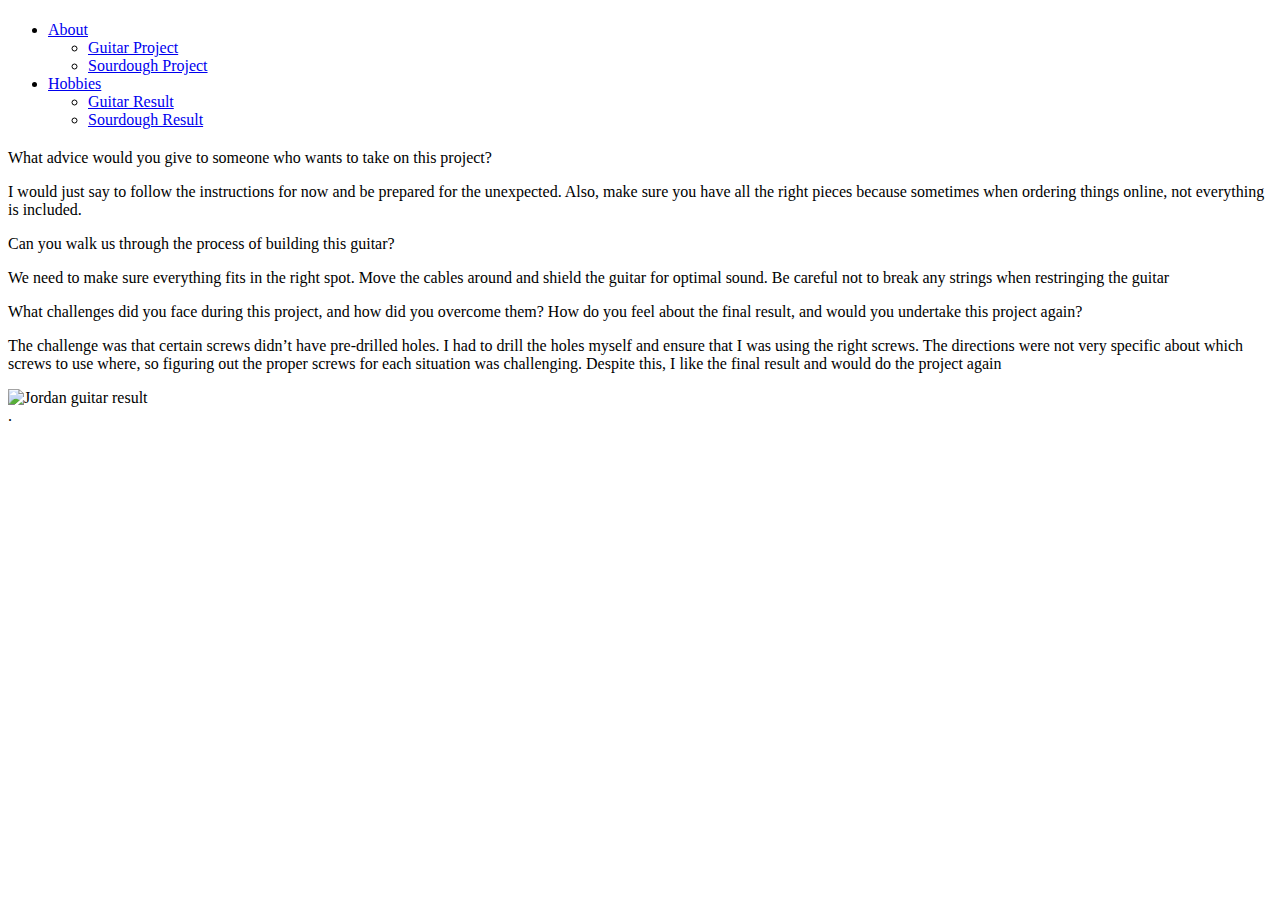
==== assignment_7_2.html @ 22ad2dd9 "Add files via upload" ====
<!DOCTYPE html>
<html lang="en">
<head>
    <meta charset="UTF-8">
    <meta name="viewport" content="width=device-width, initial-scale=1.0">
    <title>Creative Intentions</title>
    <link rel="stylesheet" href="assignment_7_2.css">
</head>
<body>
    <header>
        <div class="header-content">
            <h1><span class="subtitle"></span></h1>
            <nav>
                <ul class="menu">
                    <li class="menu-item dropdown">
                        <a href="#">About</a>
                        <ul class="dropdown-content">
                            <li><a href="hobby1.html">Guitar Project</a></li>
                            <li><a href="hobby2.html">Sourdough Project</a></li>
                        </ul>
                    </li>
                    <li class="menu-item dropdown">
                        <a href="#">Hobbies</a>
                        <ul class="dropdown-content">
                            <li><a href="hobby1.html">Guitar Result</a></li>
                            <li><a href="hobby2.html">Sourdough Result</a></li>
                        </ul>
                    </li>
                </ul>
            </nav>
        </div>
    </header>
    <main>
        <section class="blog-intro">
            <div class="text-content">
                <h2></h2>
                <p class="advice-paragraph">What advice would you give to someone who wants to take on this project?</p>
                <p class="advice-answer">I would just say to follow the instructions for now and be prepared for the unexpected. Also, make sure you have all the right pieces because sometimes when ordering things online, not everything is included.</p>
                <p class="process-paragraph">Can you walk us through the process of building this guitar?</p>
                <p class="process-answer">We need to make sure everything fits in the right spot. Move the cables around and shield the guitar for optimal sound. Be careful not to break any strings when restringing the guitar</p>
                <p class="challenges-paragraph">What challenges did you face during this project, and how did you overcome them? How do you feel about the final result, and would you undertake this project again?</p>
                <p class="challenges-answer">
The challenge was that certain screws didn’t have pre-drilled holes. I had to drill the holes myself and ensure that I was using the right screws. The directions were not very specific about which screws to use where, so figuring out the proper screws for each situation was challenging. Despite this, I like the final result and would do the project again</p>
            </div>
            <div class="image-content">
                <img src="guitarfinal.jpeg" alt="Jordan guitar result">
            </div>
        </section>
    </main>
    <footer>
        .
    </footer>
</body>
</html>
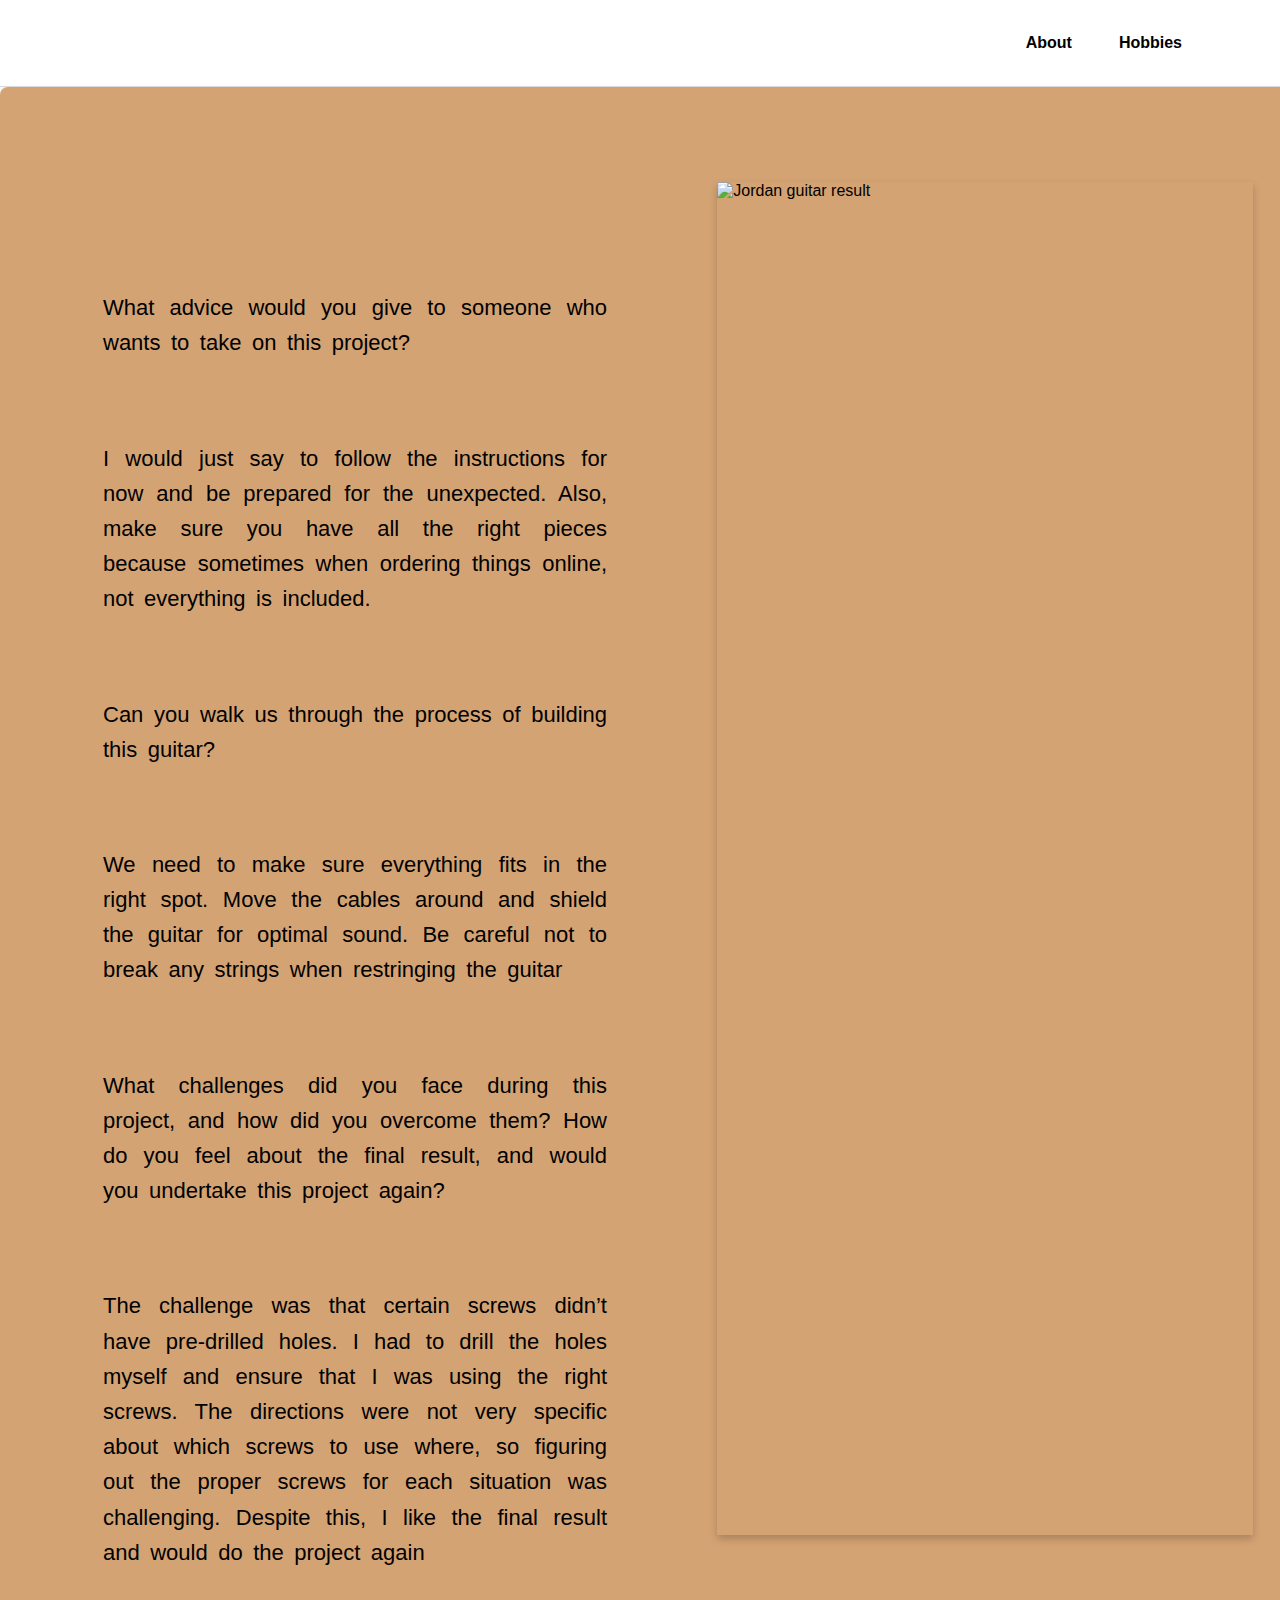
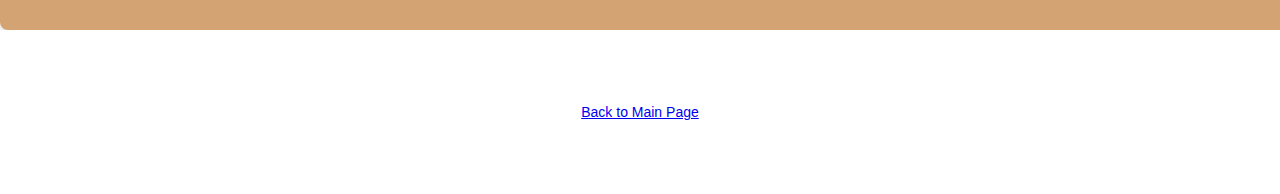
==== commit 169e46f4: "Update assignment_7_2.html" ====
--- a/assignment_7_2.html
+++ b/assignment_7_2.html
@@ -48,7 +48,7 @@
         </section>
     </main>
     <footer>
-        .
-    </footer>
+            <p><a href="index.html" class="back-to-main">Back to Main Page</a></p>
+        </footer>
 </body>
-</html>+</html>
--- a/assignment_7_2.css
+++ b/assignment_7_2.css
@@ -0,0 +1,172 @@
+body {
+    font-family: 'Arial Rounded MT Bold', Arial, sans-serif;
+    margin: 0;
+    padding: 0;
+    background-color: #f9f9f9;
+    display: flex;
+    flex-direction: column;
+    min-height: 100vh;
+}
+
+header {
+    display: flex;
+    justify-content: space-between;
+    background-color: #ffffff;
+    padding: 20px;
+    border-bottom: 1px solid #ddd;
+}
+
+.header-content {
+    width: 90%;
+    max-width: 1200px;
+    margin: 0 auto;
+    display: flex;
+    justify-content: space-between;
+    align-items: center;
+}
+
+h1 {
+    font-size: 24px;
+    margin: 0;
+}
+
+h1 .subtitle {
+    font-weight: normal;
+    font-size: 16px;
+    color: #4B2E2F;
+    margin-left: 10px;
+    font-style: italic;
+}
+
+nav ul {
+    list-style-type: none;
+    margin: 0;
+    padding: 0;
+    display: flex;
+    gap: 15px;
+}
+
+nav ul li {
+    position: relative;
+    display: inline-block;
+}
+
+nav ul li a {
+    text-decoration: none;
+    color: #000;
+    font-weight: bold;
+    padding: 14px 16px;
+    display: block;
+}
+
+.dropdown-content {
+    display: none;
+    position: absolute;
+    background-color: #f9f9f9;
+    min-width: 160px;
+    box-shadow: 0px 8px 16px 0px rgba(0,0,0,0.2);
+    z-index: 1;
+}
+
+.dropdown-content a {
+    color: black;
+    padding: 12px 16px;
+    text-decoration: none;
+    display: block;
+    text-align: left;
+}
+
+.dropdown-content a:hover {
+    background-color: #f1f1f1;
+}
+
+nav ul li:hover .dropdown-content {
+    display: block;
+}
+
+.blog-intro {
+    display: flex;
+    width: 100%;
+    max-width: 100%;
+    margin-top: 0;
+    background-color: #d4a373;
+    border-radius: 8px;
+    overflow: hidden;
+    padding: 20px;
+    box-shadow: 0 4px 8px rgba(0, 0, 0, 0.1);
+    min-height: calc(100vh - 200px);
+}
+
+.text-content {
+    flex: 1;
+    padding-left: 20px;
+    display: flex;
+    align-items: center;
+    text-align: left;
+    flex-direction: column;
+    margin-top: 60px;
+}
+
+.text-content h2 {
+    font-style: italic;
+    margin-top: 60px; 
+    font-size: 28px;
+    margin-left: -60px;
+}
+
+.text-content p {
+    line-height: 1.6;
+    margin: 20px 0; 
+    max-width: 80%;
+    word-spacing: 0.2em;
+    font-size: 22px;
+    padding-top: 20px;
+    padding-bottom: 20px;
+    text-align: justify;
+}
+
+.advice-paragraph {
+    margin-top: -50px; 
+}
+
+.advice-answer {
+    margin-top: -40px; 
+}
+
+.process-paragraph {
+    margin-top: 30px; 
+}
+
+.process-answer {
+    margin-top: 10px; 
+}
+
+.challenges-paragraph {
+    margin-top: 30px; 
+}
+
+.challenges-answer {
+    margin-top: 10px; 
+}
+
+.image-content {
+    flex: 1;
+    display: flex;
+    justify-content: center;
+    align-items: center;
+}
+
+.image-content img {
+    width: 85%;
+    height: 90%;
+    object-fit: cover;
+    box-shadow: 0 4px 8px rgba(0, 0, 0, 0.2);
+}
+
+footer {
+    background-color: #ffffff;
+    padding: 60px 20px;
+    text-align: center;
+    font-size: 14px;
+    color: #333;
+}